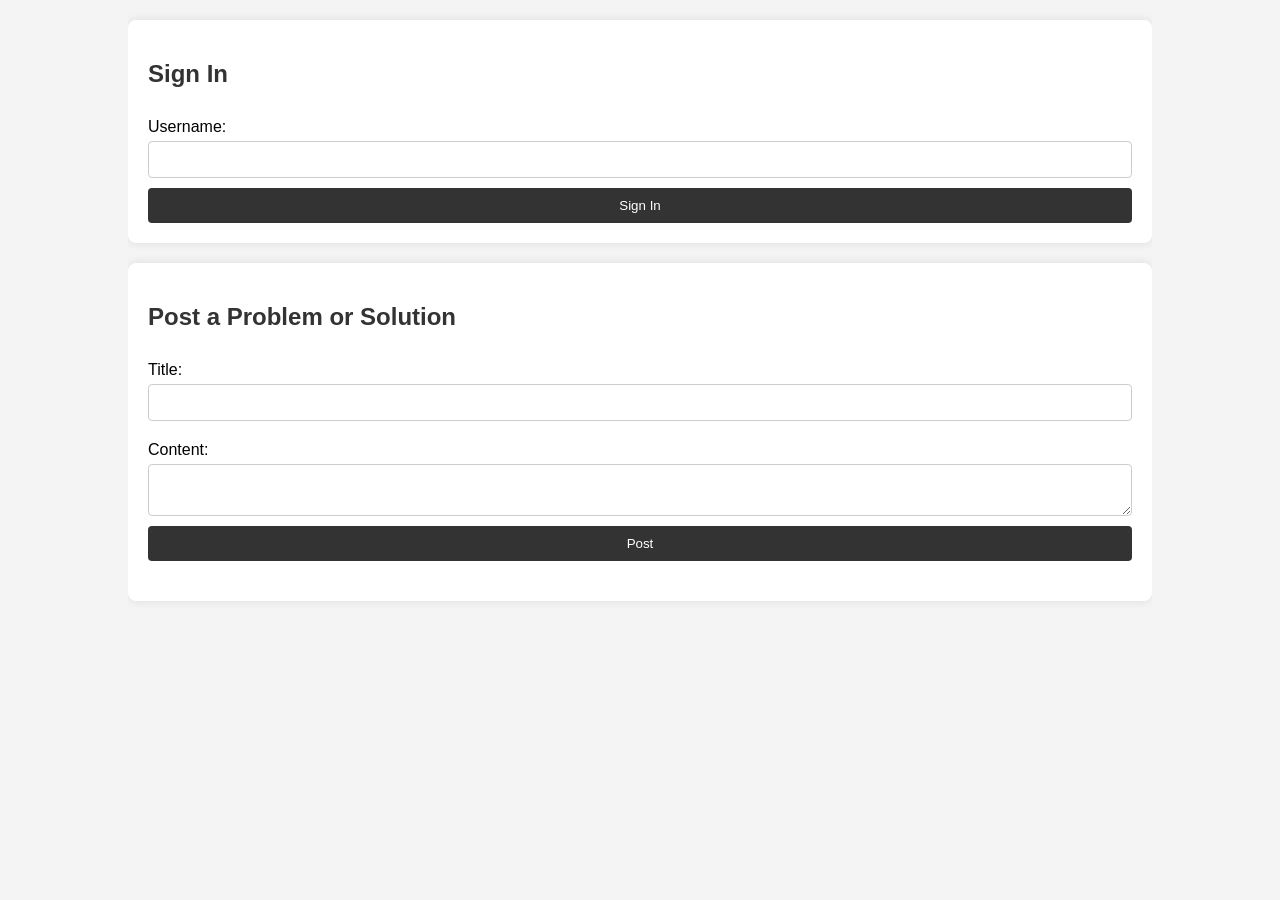
==== forum.html @ c520bcb0 "Add files via upload" ====
<!DOCTYPE html>
<html lang="en">
<head>
    <meta charset="UTF-8">
    <meta name="viewport" content="width=device-width, initial-scale=1.0">
    <title>Student Forum</title>
    <link rel="stylesheet" href="furum.css">
</head>
<body>
    <div class="container">
        <div class="signin">
            <h2>Sign In</h2>
            <form id="signinForm">
                <label for="username">Username:</label>
                <input type="text" id="username" name="username" required>
                <button type="submit">Sign In</button>
            </form>
        </div>

        <div class="forum">
            <h2>Post a Problem or Solution</h2>
            <form id="postForm">
                <label for="postTitle">Title:</label>
                <input type="text" id="postTitle" name="postTitle" required>
                <label for="postContent">Content:</label>
                <textarea id="postContent" name="postContent" required></textarea>
                <button type="submit">Post</button>
            </form>
            <div id="posts"></div>
        </div>
    </div>
    <script src="furum.js"></script>
</body>
</html>
---- furum.css ----
body {
    font-family: Arial, sans-serif;
    background-color: #f4f4f4;
    margin: 0;
    padding: 0;
}

.container {
    width: 80%;
    margin: auto;
    overflow: hidden;
}

.signin, .forum {
    background: #fff;
    padding: 20px;
    margin: 20px 0;
    border-radius: 8px;
    box-shadow: 0 0 10px rgba(0, 0, 0, 0.1);
}

h2 {
    color: #333;
}

form {
    display: flex;
    flex-direction: column;
}

label {
    margin: 10px 0 5px;
}

input, textarea {
    padding: 10px;
    border: 1px solid #ccc;
    border-radius: 4px;
    margin-bottom: 10px;
}

button {
    padding: 10px;
    color: #fff;
    background: #333;
    border: none;
    border-radius: 4px;
    cursor: pointer;
}

button:hover {
    background: #555;
}

#posts {
    margin-top: 20px;
}

.post {
    background: #e2e2e2;
    padding: 15px;
    margin-bottom: 10px;
    border-radius: 8px;
}

.post h3 {
    margin-top: 0;
}

.hidden {
    display: none;
}
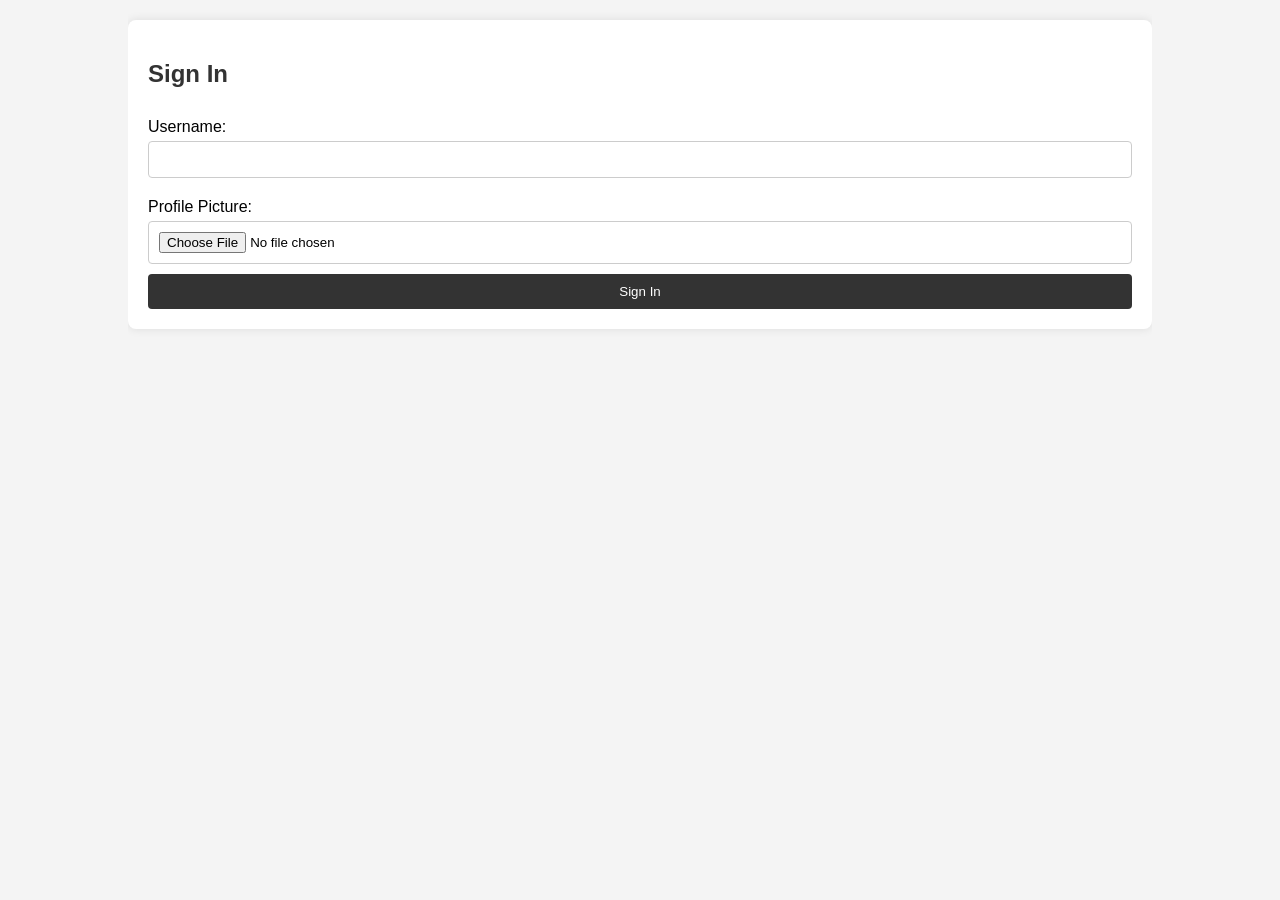
==== commit 27d793d9: "Update forum.html" ====
--- a/forum.html
+++ b/forum.html
@@ -3,7 +3,7 @@
 <head>
     <meta charset="UTF-8">
     <meta name="viewport" content="width=device-width, initial-scale=1.0">
-    <title>Student Forum</title>
+    <title>Leadership Forum</title>
     <link rel="stylesheet" href="furum.css">
 </head>
 <body>
@@ -13,12 +13,15 @@
             <form id="signinForm">
                 <label for="username">Username:</label>
                 <input type="text" id="username" name="username" required>
+                <label for="profilePic">Profile Picture:</label>
+                <input type="file" id="profilePic" name="profilePic" accept="image/*" required>
                 <button type="submit">Sign In</button>
             </form>
+            <button id="loginButton" class="hidden">Log In</button>
         </div>
 
-        <div class="forum">
-            <h2>Post a Problem or Solution</h2>
+        <div class="forum hidden">
+            <h2>Post a Message</h2>
             <form id="postForm">
                 <label for="postTitle">Title:</label>
                 <input type="text" id="postTitle" name="postTitle" required>
@@ -26,6 +29,7 @@
                 <textarea id="postContent" name="postContent" required></textarea>
                 <button type="submit">Post</button>
             </form>
+            <button id="logoutButton">Logout</button>
             <div id="posts"></div>
         </div>
     </div>
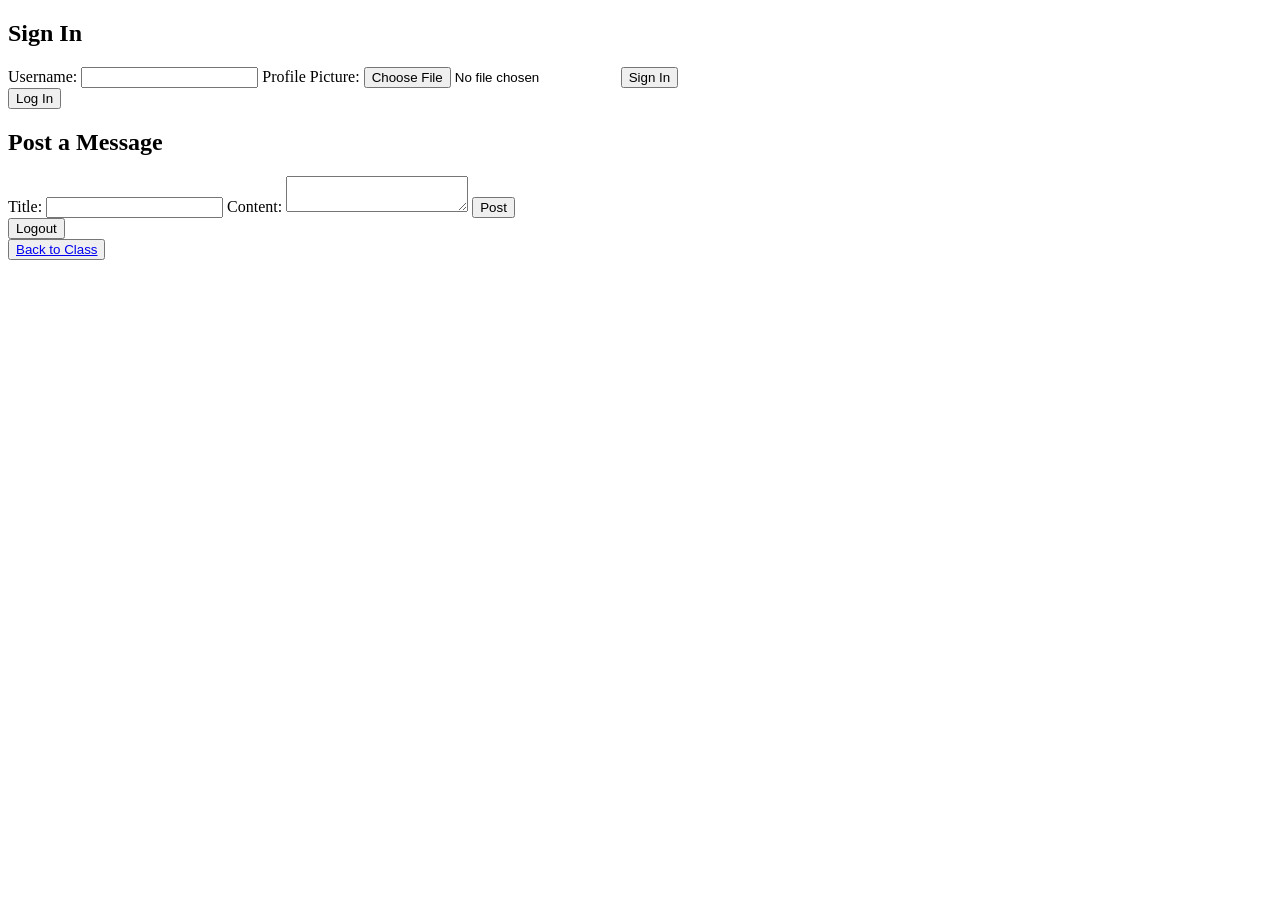
==== commit 58fd31ce: "Update forum.html" ====
--- a/forum.html
+++ b/forum.html
@@ -4,7 +4,7 @@
     <meta charset="UTF-8">
     <meta name="viewport" content="width=device-width, initial-scale=1.0">
     <title>Leadership Forum</title>
-    <link rel="stylesheet" href="furum.css">
+    <link rel="stylesheet" href="forum.css">
 </head>
 <body>
     <div class="container">
@@ -31,8 +31,9 @@
             </form>
             <button id="logoutButton">Logout</button>
             <div id="posts"></div>
+            <button><a href="vscode.html">Back to Class</a></button>
         </div>
     </div>
-    <script src="furum.js"></script>
+    <script src="forum.js"></script>
 </body>
 </html>
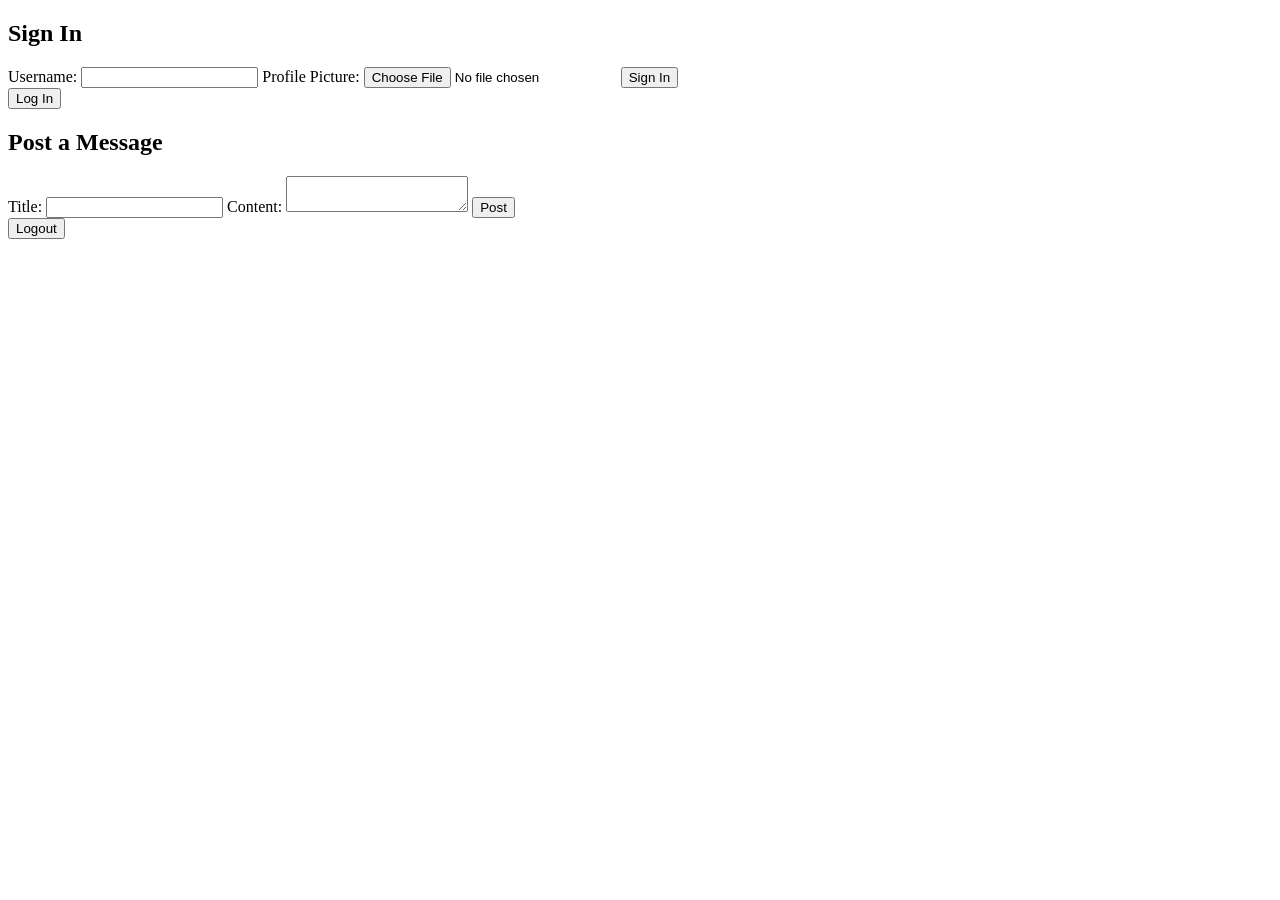
==== commit 4c0059cc: "Update forum.html" ====
--- a/forum.html
+++ b/forum.html
@@ -31,7 +31,7 @@
             </form>
             <button id="logoutButton">Logout</button>
             <div id="posts"></div>
-            <button><a href="vscode.html">Back to Class</a></button>
+            
         </div>
     </div>
     <script src="forum.js"></script>
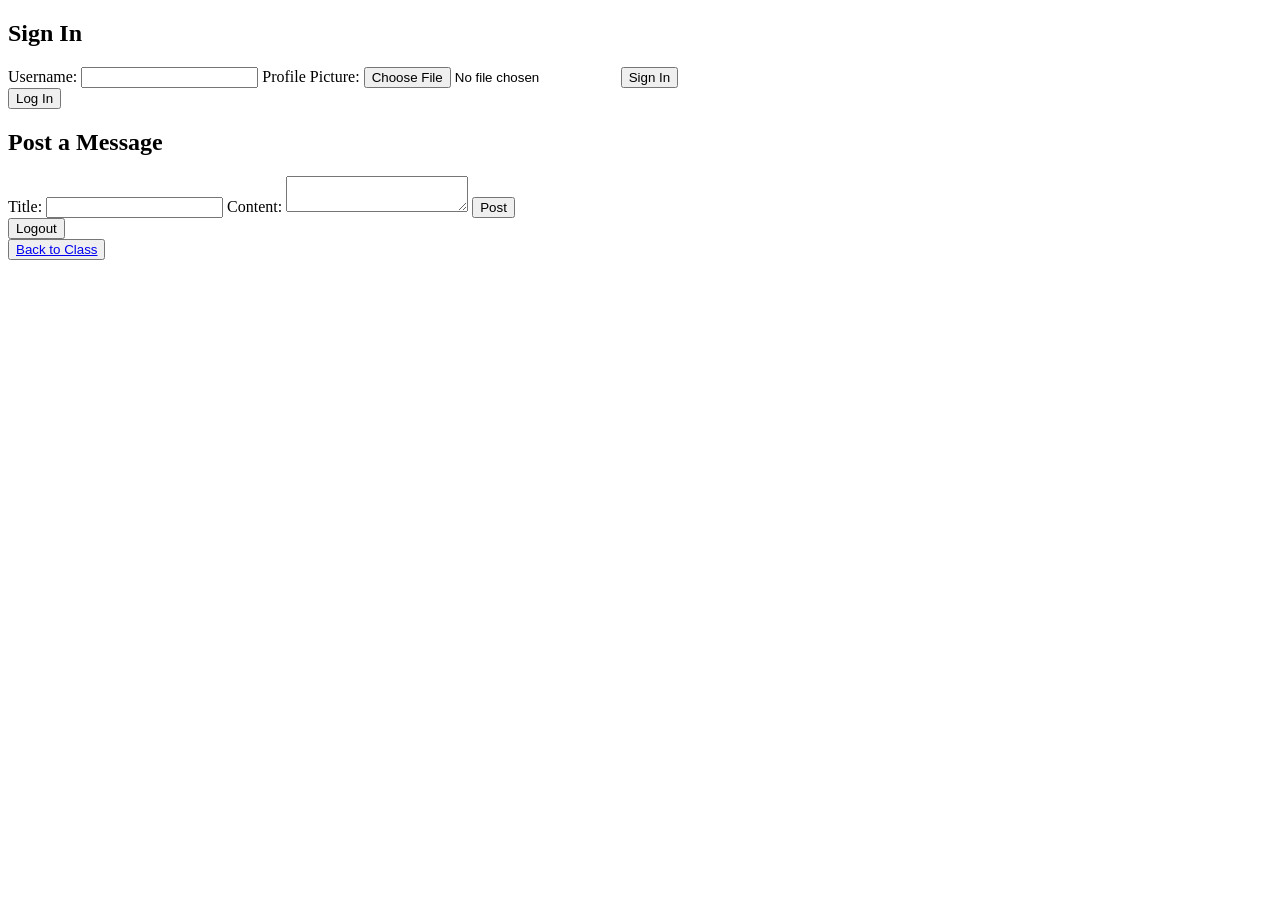
==== commit 8259146d: "Update forum.html" ====
--- a/forum.html
+++ b/forum.html
@@ -31,7 +31,7 @@
             </form>
             <button id="logoutButton">Logout</button>
             <div id="posts"></div>
-            
+            <button><a href="vscode.html">Back to Class</a></button>
         </div>
     </div>
     <script src="forum.js"></script>
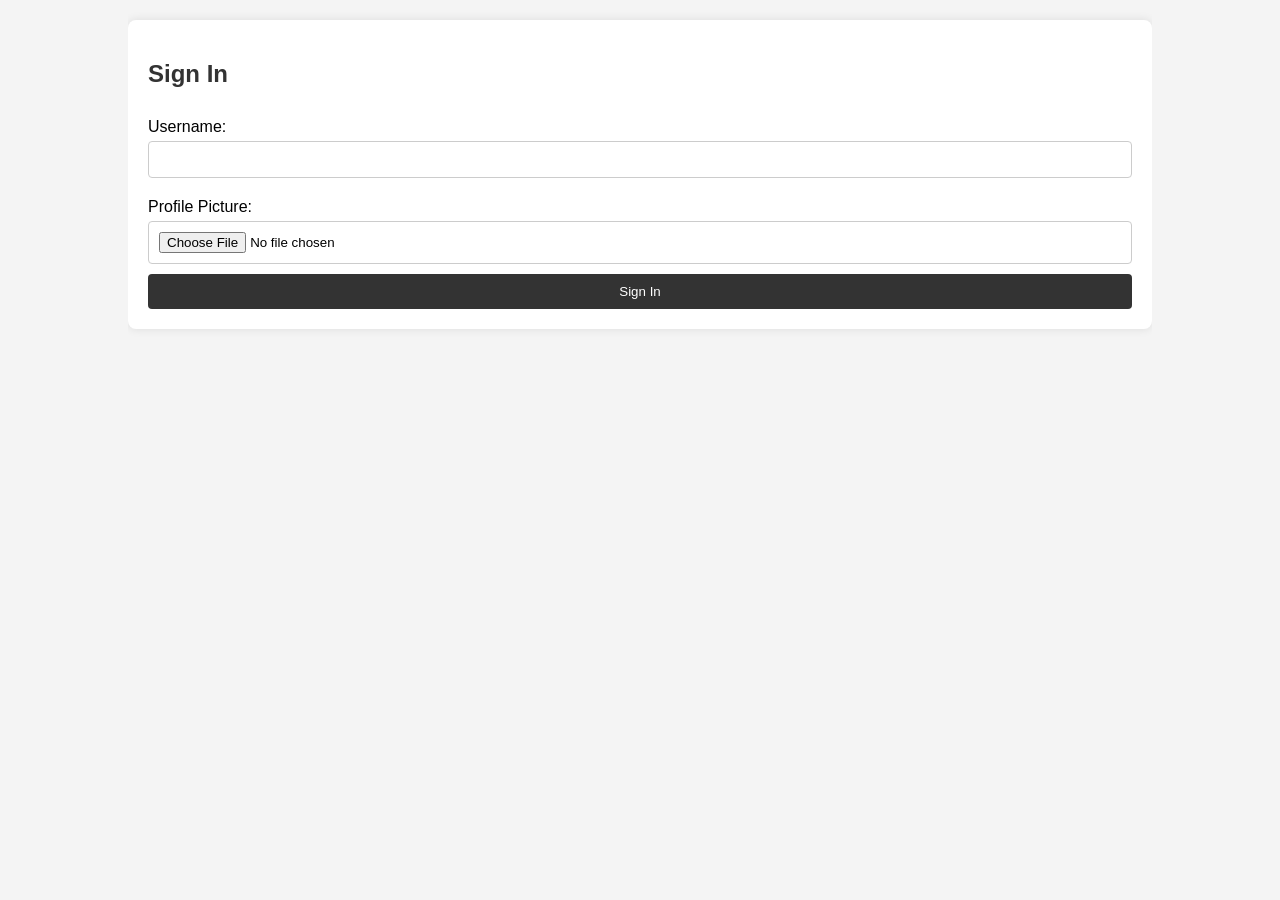
==== commit caa7d2ed: "Update forum.html" ====
--- a/forum.html
+++ b/forum.html
@@ -4,7 +4,7 @@
     <meta charset="UTF-8">
     <meta name="viewport" content="width=device-width, initial-scale=1.0">
     <title>Leadership Forum</title>
-    <link rel="stylesheet" href="forum.css">
+    <link rel="stylesheet" href="furum.css">
 </head>
 <body>
     <div class="container">
--- a/furum.css
+++ b/furum.css
@@ -0,0 +1,86 @@
+body {
+    font-family: Arial, sans-serif;
+    background-color: #f4f4f4;
+    margin: 0;
+    padding: 0;
+}
+
+.container {
+    width: 80%;
+    margin: auto;
+    overflow: hidden;
+}
+
+.signin, .forum {
+    background: #fff;
+    padding: 20px;
+    margin: 20px 0;
+    border-radius: 8px;
+    box-shadow: 0 0 10px rgba(0, 0, 0, 0.1);
+}
+
+h2 {
+    color: #333;
+}
+
+form {
+    display: flex;
+    flex-direction: column;
+}
+
+label {
+    margin: 10px 0 5px;
+}
+
+input, textarea {
+    padding: 10px;
+    border: 1px solid #ccc;
+    border-radius: 4px;
+    margin-bottom: 10px;
+}
+
+button {
+    padding: 10px;
+    color: #fff;
+    background: #333;
+    border: none;
+    border-radius: 4px;
+    cursor: pointer;
+    text-decoration: none;
+}
+
+button:hover {
+    background: #555;
+}
+
+#posts {
+    margin-top: 20px;
+}
+
+.post {
+    background: #e2e2e2;
+    padding: 15px;
+    margin-bottom: 10px;
+    border-radius: 8px;
+}
+
+.post h3 {
+    margin-top: 0;
+}
+
+.post img {
+    max-width: 50px;
+    max-height: 50px;
+    border-radius: 50%;
+    margin-right: 10px;
+    vertical-align: middle;
+}
+
+.hidden {
+    display: none;
+}
+
+.post-info {
+    display: flex;
+    align-items: center;
+}
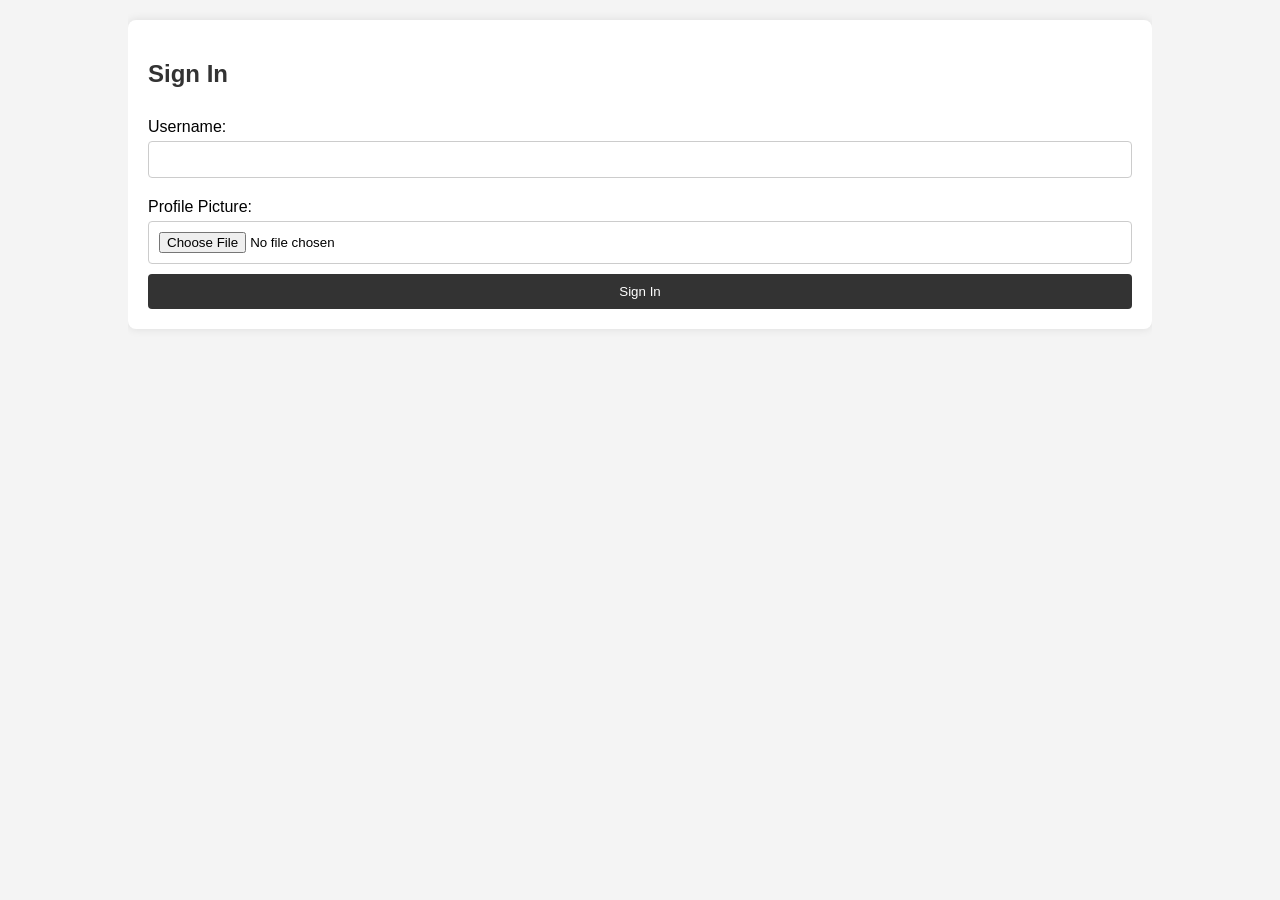
==== commit c29bcfa0: "Update forum.html" ====
--- a/forum.html
+++ b/forum.html
@@ -34,6 +34,6 @@
             <button><a href="vscode.html">Back to Class</a></button>
         </div>
     </div>
-    <script src="forum.js"></script>
+    <script src="furum.js"></script>
 </body>
 </html>
